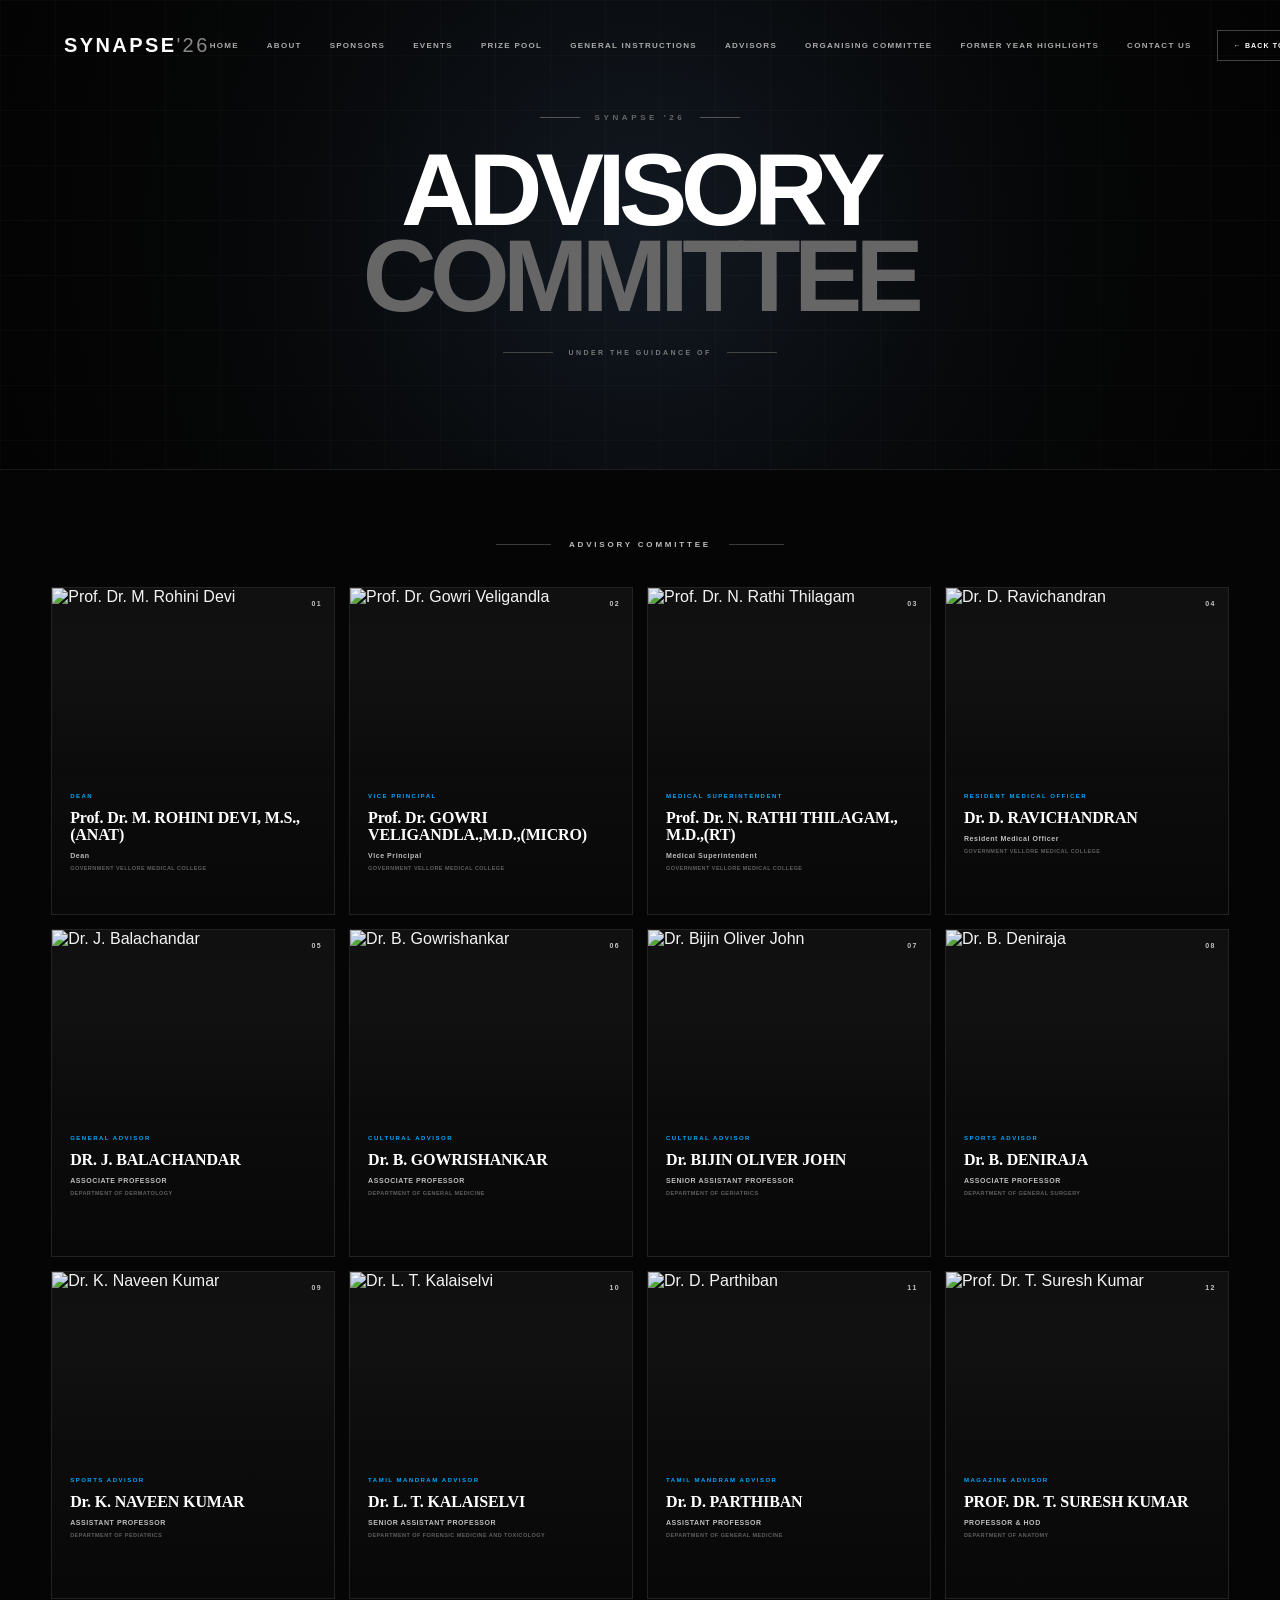
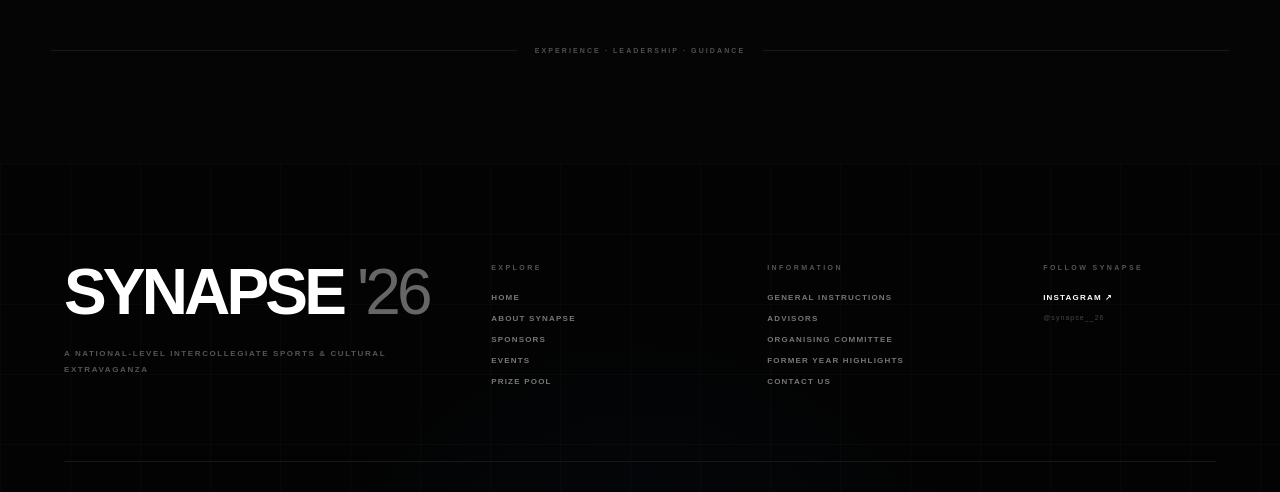
==== advisors.html @ 31fa10bf "Add files via upload" ====
<!DOCTYPE html>
<html lang="en">

<head>

    <meta charset="UTF-8">

    <meta
        name="viewport"
        content="width=device-width, initial-scale=1.0"
    >

    <title>Advisory Committee | SYNAPSE '26</title>

    <link
        rel="stylesheet"
        href="advisors.css"
    >

</head>


<body>


    <!-- =========================================
         NAVBAR
    ========================================== -->

<header class="advisor-navbar">

    <div class="navbar-inner">

        <!-- LOGO -->
        <a
            href="index.html"
            class="logo"
        >
            SYNAPSE <span>'26</span>
        </a>


        <!-- DESKTOP / MOBILE NAVIGATION -->
        <nav class="nav-links">

            <a href="index.html">
                HOME
            </a>
			
			<a href="index.html#about-gvmc">
                ABOUT
            </a>
			
			<a href="index.html#sponsors">
                SPONSORS
            </a>
			
			<a href="index.html#events">
                EVENTS
            </a>
			
			<a href="index.html#prize-pool">
                PRIZE POOL
            </a>
			
			<a href="instructions.html">
                GENERAL INSTRUCTIONS
            </a>
			
			<a href="advisors.html">
                ADVISORS
            </a>
			
			<a href="council.html">
                ORGANISING COMMITTEE
            </a>
			
			<a href="index.html#gallery">
                FORMER YEAR HIGHLIGHTS
            </a>

            <a href="index.html#connect">
                CONTACT US
            </a>

        </nav>


        <!-- DESKTOP BACK BUTTON -->
        <a
            href="index.html"
            class="back-home"
        >
            ← BACK TO HOME
        </a>


        <!-- MOBILE MENU BUTTON -->
        <button
            class="menu-button"
            type="button"
            aria-label="Open menu"
            aria-expanded="false"
        >
            <span></span>
            <span></span>
            <span></span>
        </button>

    </div>

</header>


    <!-- =========================================
         HERO
    ========================================== -->

    <section class="advisor-hero">

        <div class="hero-content">

            <div class="eyebrow">

                <span></span>

                SYNAPSE '26

                <span></span>

            </div>


            <h1>
                ADVISORY
                <span>COMMITTEE</span>
            </h1>


            <div class="guidance">

                <span></span>

                <p>
                    UNDER THE GUIDANCE OF
                </p>

                <span></span>

            </div>

        </div>

    </section>



    <!-- =========================================
         ADVISORY COMMITTEE
    ========================================== -->

    <main class="advisor-main">


        <div class="group-title">

            <span></span>

            ADVISORY COMMITTEE

            <span></span>

        </div>


        <!-- =====================================
             ALL 12 ADVISORS
        ====================================== -->

        <div class="advisor-grid">


            <!-- 01 — DEAN -->

            <article class="advisor-card">

                <div class="advisor-photo">

                    <img
                        src="https://i.ibb.co/4gn8Fgf7/2D2A2046.jpg"
                        alt="Prof. Dr. M. Rohini Devi"
                    >

                    <div class="photo-overlay"></div>

                    <div class="photo-number">
                        01
                    </div>

                </div>


                <div class="advisor-details">

                    <span class="advisor-category">
                        DEAN
                    </span>

                    <h2>
                        Prof. Dr. M. ROHINI DEVI, M.S.,(ANAT)
                    </h2>

                    <p class="designation">
                        Dean
                    </p>

                    <p class="department">
                        GOVERNMENT VELLORE MEDICAL COLLEGE
                    </p>

                </div>

            </article>



            <!-- 02 — VICE PRINCIPAL -->

            <article class="advisor-card">

                <div class="advisor-photo">

                    <img
                        src="https://i.ibb.co/JwVDv8Tv/2D2A2090.jpg"
                        alt="Prof. Dr. Gowri Veligandla"
                    >

                    <div class="photo-overlay"></div>

                    <div class="photo-number">
                        02
                    </div>

                </div>


                <div class="advisor-details">

                    <span class="advisor-category">
                        VICE PRINCIPAL
                    </span>

                    <h2>
                        Prof. Dr. GOWRI VELIGANDLA.,M.D.,(MICRO)
                    </h2>

                    <p class="designation">
                        Vice Principal
                    </p>

                    <p class="department">
                        GOVERNMENT VELLORE MEDICAL COLLEGE
                    </p>

                </div>

            </article>



            <!-- 03 — MEDICAL SUPERINTENDENT -->

            <article class="advisor-card">

                <div class="advisor-photo">

                    <img
                        src="https://i.ibb.co/B5PXLVFb/2D2A2082.jpg"
                        alt="Prof. Dr. N. Rathi Thilagam"
                    >

                    <div class="photo-overlay"></div>

                    <div class="photo-number">
                        03
                    </div>

                </div>


                <div class="advisor-details">

                    <span class="advisor-category">
                        MEDICAL SUPERINTENDENT
                    </span>

                    <h2>
                        Prof. Dr. N. RATHI THILAGAM., M.D.,(RT)
                    </h2>

                    <p class="designation">
                        Medical Superintendent
                    </p>

                    <p class="department">
                        GOVERNMENT VELLORE MEDICAL COLLEGE
                    </p>

                </div>

            </article>



            <!-- 04 — RMO -->

            <article class="advisor-card">

                <div class="advisor-photo">

                    <img
                        src="https://i.ibb.co/PV87Xtb/2D2A2105.jpg"
                        alt="Dr. D. Ravichandran"
                    >

                    <div class="photo-overlay"></div>

                    <div class="photo-number">
                        04
                    </div>

                </div>


                <div class="advisor-details">

                    <span class="advisor-category">
                        RESIDENT MEDICAL OFFICER
                    </span>

                    <h2>
                        Dr. D. RAVICHANDRAN
                    </h2>

                    <p class="designation">
                        Resident Medical Officer
                    </p>

                    <p class="department">
                        GOVERNMENT VELLORE MEDICAL COLLEGE
                    </p>

                </div>

            </article>



            <!-- 05 — GENERAL ADVISOR -->

            <article class="advisor-card">

                <div class="advisor-photo">

                    <img
                        src="https://i.ibb.co/Css4w91R/Chat-GPT-Image-Aug-26-2026-10-30-06-AM.png"
                        alt="Dr. J. Balachandar"
                    >

                    <div class="photo-overlay"></div>

                    <div class="photo-number">
                        05
                    </div>

                </div>


                <div class="advisor-details">

                    <span class="advisor-category">
                        GENERAL ADVISOR
                    </span>

                    <h2>
                        DR. J. BALACHANDAR
                    </h2>

                    <p class="designation">
                        ASSOCIATE PROFESSOR
                    </p>

                    <p class="department">
                        DEPARTMENT OF DERMATOLOGY
                    </p>

                </div>

            </article>



            <!-- 06 — CULTURAL ADVISOR -->

            <article class="advisor-card">

                <div class="advisor-photo">

                    <img
                        src="assets/advisors/gowrishankar.jpg"
                        alt="Dr. B. Gowrishankar"
                    >

                    <div class="photo-overlay"></div>

                    <div class="photo-number">
                        06
                    </div>

                </div>


                <div class="advisor-details">

                    <span class="advisor-category">
                        CULTURAL ADVISOR
                    </span>

                    <h2>
                        Dr. B. GOWRISHANKAR
                    </h2>

                    <p class="designation">
                        ASSOCIATE PROFESSOR
                    </p>

                    <p class="department">
                        DEPARTMENT OF GENERAL MEDICINE
                    </p>

                </div>

            </article>



            <!-- 07 — CULTURAL ADVISOR -->

            <article class="advisor-card">

                <div class="advisor-photo">

                    <img
                        src="https://i.ibb.co/DDgKt5YH/Whats-App-Image-2026-08-08-at-16-47-07.jpg"
                        alt="Dr. Bijin Oliver John"
                    >

                    <div class="photo-overlay"></div>

                    <div class="photo-number">
                        07
                    </div>

                </div>


                <div class="advisor-details">

                    <span class="advisor-category">
                        CULTURAL ADVISOR
                    </span>

                    <h2>
                        Dr. BIJIN OLIVER JOHN
                    </h2>

                    <p class="designation">
                        SENIOR ASSISTANT PROFESSOR
                    </p>

                    <p class="department">
                        DEPARTMENT OF GERIATRICS
                    </p>

                </div>

            </article>



            <!-- 08 — SPORTS ADVISOR -->

            <article class="advisor-card">

                <div class="advisor-photo">

                    <img
                        src="https://i.ibb.co/JhXbsZw/Whats-App-Image-2026-08-08-at-17-13-26.jpg"
                        alt="Dr. B. Deniraja"
                    >

                    <div class="photo-overlay"></div>

                    <div class="photo-number">
                        08
                    </div>

                </div>


                <div class="advisor-details">

                    <span class="advisor-category">
                        SPORTS ADVISOR
                    </span>

                    <h2>
                        Dr. B. DENIRAJA
                    </h2>

                    <p class="designation">
                        ASSOCIATE PROFESSOR
                    </p>

                    <p class="department">
                        DEPARTMENT OF GENERAL SURGERY
                    </p>

                </div>

            </article>



            <!-- 09 — SPORTS ADVISOR -->

            <article class="advisor-card">

                <div class="advisor-photo">

                    <img
                        src="assets/advisors/k-naveen-kumar.jpg"
                        alt="Dr. K. Naveen Kumar"
                    >

                    <div class="photo-overlay"></div>

                    <div class="photo-number">
                        09
                    </div>

                </div>


                <div class="advisor-details">

                    <span class="advisor-category">
                        SPORTS ADVISOR
                    </span>

                    <h2>
                        Dr. K. NAVEEN KUMAR
                    </h2>

                    <p class="designation">
                        ASSISTANT PROFESSOR
                    </p>

                    <p class="department">
                        DEPARTMENT OF PEDIATRICS
                    </p>

                </div>

            </article>



            <!-- 10 — TAMIL MANDRAM ADVISOR -->

            <article class="advisor-card">

                <div class="advisor-photo">

                    <img
                        src="https://i.ibb.co/fWs8QS8/Whats-App-Image-2026-08-08-at-16-56-14.jpg"
                        alt="Dr. L. T. Kalaiselvi"
                    >

                    <div class="photo-overlay"></div>

                    <div class="photo-number">
                        10
                    </div>

                </div>


                <div class="advisor-details">

                    <span class="advisor-category">
                        TAMIL MANDRAM ADVISOR
                    </span>

                    <h2>
                        Dr. L. T. KALAISELVI
                    </h2>

                    <p class="designation">
                        SENIOR ASSISTANT PROFESSOR
                    </p>

                    <p class="department">
                        DEPARTMENT OF FORENSIC MEDICINE AND TOXICOLOGY
                    </p>

                </div>

            </article>



            <!-- 11 — TAMIL MANDRAM ADVISOR -->

            <article class="advisor-card">

                <div class="advisor-photo">

                    <img
                        src="https://i.ibb.co/tPDySHDr/Whats-App-Image-2026-08-08-at-16-56-11.jpg"
                        alt="Dr. D. Parthiban"
                    >

                    <div class="photo-overlay"></div>

                    <div class="photo-number">
                        11
                    </div>

                </div>


                <div class="advisor-details">

                    <span class="advisor-category">
                        TAMIL MANDRAM ADVISOR
                    </span>

                    <h2>
                        Dr. D. PARTHIBAN
                    </h2>

                    <p class="designation">
                        ASSISTANT PROFESSOR
                    </p>

                    <p class="department">
                        DEPARTMENT OF GENERAL MEDICINE
                    </p>

                </div>

            </article>



            <!-- 12 — MAGAZINE ADVISOR -->

            <article class="advisor-card">

                <div class="advisor-photo">

                    <img
                        src="https://i.ibb.co/vCGWLNkT/Whats-App-Image-2026-08-08-at-17-46-43.jpg"
                        alt="Prof. Dr. T. Suresh Kumar"
                    >

                    <div class="photo-overlay"></div>

                    <div class="photo-number">
                        12
                    </div>

                </div>


                <div class="advisor-details">

                    <span class="advisor-category">
                        MAGAZINE ADVISOR
                    </span>

                    <h2>
                        PROF. DR. T. SURESH KUMAR
                    </h2>

                    <p class="designation">
                        PROFESSOR & HOD
                    </p>

                    <p class="department">
                        DEPARTMENT OF ANATOMY
                    </p>

                </div>

            </article>


        </div>



        <!-- =====================================
             CLOSING
        ====================================== -->

        <div class="advisor-closing">

            <span></span>

            <p>
                EXPERIENCE · LEADERSHIP · GUIDANCE
            </p>

            <span></span>

        </div>


    </main>
	
	<script>
document.addEventListener("DOMContentLoaded", () => {

    const menuButton =
        document.querySelector(".menu-button");

    const navLinks =
        document.querySelector(".nav-links");

    if (!menuButton || !navLinks) {
        return;
    }


    function openMenu() {

        navLinks.classList.add("active");

        menuButton.classList.add("active");

        menuButton.setAttribute(
            "aria-label",
            "Close menu"
        );

        document.body.classList.add(
            "menu-open"
        );

    }


    function closeMenu() {

        navLinks.classList.remove("active");

        menuButton.classList.remove("active");

        menuButton.setAttribute(
            "aria-label",
            "Open menu"
        );

        document.body.classList.remove(
            "menu-open"
        );

    }


    menuButton.addEventListener(
        "click",
        () => {

            if (
                navLinks.classList.contains(
                    "active"
                )
            ) {

                closeMenu();

            } else {

                openMenu();

            }

        }
    );


    navLinks
        .querySelectorAll("a")
        .forEach(link => {

            link.addEventListener(
                "click",
                closeMenu
            );

        });


    document.addEventListener(
        "keydown",
        event => {

            if (
                event.key === "Escape" &&
                navLinks.classList.contains(
                    "active"
                )
            ) {

                closeMenu();

            }

        }
    );

});
</script>

<!-- =========================================
     SYNAPSE '26 — FOOTER
========================================= -->
</body>
<footer class="site-footer">
    <!-- =====================================
         FOOTER TOP
    ====================================== -->

    <div class="footer-top">


        <!-- BRAND -->

        <div class="footer-brand">

            <div class="footer-logo">
                SYNAPSE <span>'26</span>
            </div>

            <p>
                A NATIONAL-LEVEL
                INTERCOLLEGIATE
                SPORTS &amp; CULTURAL
                EXTRAVAGANZA
            </p>

        </div>


        <!-- EXPLORE -->

        <div class="footer-column">

            <div class="footer-heading">
                EXPLORE
            </div>

            <a href="index.html#home">
                HOME
            </a>

            <a href="index.html#about-synapse">
                ABOUT SYNAPSE
            </a>

            <a href="index.html#sponsors">
                SPONSORS
            </a>

            <a href="index.html#events">
                EVENTS
            </a>

            <a href="index.html#prize-pool">
                PRIZE POOL
            </a>

        </div>


        <!-- INFORMATION -->

        <div class="footer-column">

            <div class="footer-heading">
                INFORMATION
            </div>

            <a href="instructions.html">
                GENERAL INSTRUCTIONS
            </a>

            <a href="advisors.html">
                ADVISORS
            </a>

            <a href="council.html">
                ORGANISING COMMITTEE
            </a>

            <a href="index.html#gallery">
                FORMER YEAR HIGHLIGHTS
            </a>

            <a href="index.html#connect">
                CONTACT US
            </a>

        </div>


        <!-- SOCIAL -->

        <div class="footer-column footer-social">

            <div class="footer-heading">
                FOLLOW SYNAPSE
            </div>

            <a
                href="https://www.instagram.com/synapse__26/"
                target="_blank"
                rel="noopener noreferrer"
            >
                INSTAGRAM ↗
            </a>

            <span>
                @synapse__26
            </span>

        </div>

    </div>

    </div>

</footer>

</html>
---- advisors.css ----
/* =========================================================
   SYNAPSE '26
   ADVISORY COMMITTEE
   FINAL advisors.css
========================================================= */


/* =========================================================
   RESET
========================================================= */

* {
    margin: 0;
    padding: 0;
    box-sizing: border-box;
}

html {
    scroll-behavior: smooth;
}

body {
    width: 100%;
    min-height: 100vh;

    overflow-x: hidden;

    background: #050505;
    color: #ffffff;

    font-family:
        Arial,
        Helvetica,
        sans-serif;
}

body.menu-open {
    overflow: hidden;
}

a,
button {
    font-family: inherit;
}


/* =========================================================
   NAVBAR
   FIXED ON DESKTOP + MOBILE
========================================================= */

.advisor-navbar {
    position: fixed;

    top: 0;
    left: 0;

    width: 100%;
    height: 90px;

    z-index: 1000;

    background: transparent;
}

.navbar-inner {
    width: min(1400px, 90%);

    height: 100%;

    margin: auto;

    display: flex;

    align-items: center;

    justify-content: space-between;
}


/* =========================================================
   NAVBAR LOGO
========================================================= */

.advisor-navbar .logo {
    display: flex;

    align-items: center;

    text-decoration: none;

    color: #ffffff;

    font-size: 20px;

    font-weight: 800;

    letter-spacing: 0.12em;

    white-space: nowrap;

    position: relative;

    z-index: 1101;
}

.advisor-navbar .logo span {
    color: #888888;

    font-weight: 400;
}


/* =========================================================
   DESKTOP NAV LINKS
========================================================= */

.advisor-navbar .nav-links {
    display: flex;

    align-items: center;

    justify-content: center;

    gap: 28px;

    margin-left: auto;

    margin-right: 25px;
}

.advisor-navbar .nav-links a {
    position: relative;

    color: #aaaaaa;

    text-decoration: none;

    font-size: 8px;

    font-weight: 600;

    letter-spacing: 0.16em;

    white-space: nowrap;

    transition:
        color 0.3s ease;
}

.advisor-navbar .nav-links a::after {
    content: "";

    position: absolute;

    left: 0;

    bottom: -8px;

    width: 0;

    height: 1px;

    background: #ffffff;

    transition:
        width 0.3s ease;
}

.advisor-navbar .nav-links a:hover {
    color: #ffffff;
}

.advisor-navbar .nav-links a:hover::after {
    width: 100%;
}


/* =========================================================
   BACK TO HOME
========================================================= */

.advisor-navbar .back-home {
    padding:
        11px 16px;

    border:
        1px solid
        rgba(255,255,255,0.25);

    color: #ffffff;

    text-decoration: none;

    font-size: 7px;

    font-weight: 700;

    letter-spacing: 0.16em;

    white-space: nowrap;

    transition:
        background 0.3s ease,
        color 0.3s ease,
        border-color 0.3s ease;
}

.advisor-navbar .back-home:hover {
    background: #ffffff;

    color: #050505;

    border-color: #ffffff;
}


/* =========================================================
   HAMBURGER BUTTON
========================================================= */

.advisor-navbar .menu-button {
    display: none;

    width: 42px;
    height: 42px;

    padding: 8px;

    background: transparent;

    border:
        1px solid
        rgba(255,255,255,0.20);

    cursor: pointer;

    align-items: center;

    justify-content: center;

    flex-direction: column;

    z-index: 1102;
}

.advisor-navbar .menu-button span {
    display: block;

    width: 22px;
    height: 1px;

    margin: 3px 0;

    background: #ffffff;

    transition:
        transform 0.3s ease,
        opacity 0.3s ease;
}


/* =========================================================
   HAMBURGER → X
========================================================= */

.advisor-navbar
.menu-button.active
span:nth-child(1) {
    transform:
        translateY(7px)
        rotate(45deg);
}

.advisor-navbar
.menu-button.active
span:nth-child(2) {
    opacity: 0;
}

.advisor-navbar
.menu-button.active
span:nth-child(3) {
    transform:
        translateY(-7px)
        rotate(-45deg);
}


/* =========================================================
   HERO
========================================================= */

.advisor-hero {
    position: relative;

    min-height: 470px;

    width: 100%;

    display: flex;

    align-items: center;

    justify-content: center;

    text-align: center;

    overflow: hidden;

    border-bottom:
        1px solid
        rgba(255,255,255,0.08);

    background:
        radial-gradient(
            circle at center,
            #101317 0%,
            #070809 45%,
            #030303 100%
        );
}


/* =========================================================
   HERO GLOW
========================================================= */

.advisor-hero::before {
    content: "";

    position: absolute;

    inset: 0;

    background:
        radial-gradient(
            circle at center,
            rgba(30,55,90,0.16),
            transparent 65%
        );

    pointer-events: none;
}


/* =========================================================
   HERO GRID
========================================================= */

.advisor-hero::after {
    content: "";

    position: absolute;

    inset: 0;

    background-image:

        linear-gradient(
            rgba(255,255,255,0.018) 1px,
            transparent 1px
        ),

        linear-gradient(
            90deg,
            rgba(255,255,255,0.018) 1px,
            transparent 1px
        );

    background-size:
        55px 55px;

    pointer-events: none;
}


/* =========================================================
   HERO CONTENT
========================================================= */

.hero-content {
    position: relative;

    z-index: 2;

    width: min(1000px, 90%);

    text-align: center;
}


/* =========================================================
   EYEBROW
========================================================= */

.hero-content .eyebrow {
    display: flex;

    align-items: center;

    justify-content: center;

    gap: 15px;

    margin-bottom: 25px;

    color: #666666;

    font-size: 8px;

    font-weight: 600;

    letter-spacing: 0.45em;
}

.hero-content .eyebrow span {
    width: 40px;

    height: 1px;

    background: #555555;
}


/* =========================================================
   HERO TITLE
========================================================= */

.hero-content h1 {
    margin: 0;

    font-family:
        "Arial Black",
        Arial,
        Helvetica,
        sans-serif;

    font-size:
        clamp(
            55px,
            8vw,
            105px
        );

    line-height: 0.84;

    font-weight: 900;

    letter-spacing: -0.065em;

    color: #ffffff;
}

.hero-content h1 span {
    display: block;

    color: #666666;
}


/* =========================================================
   GUIDANCE
========================================================= */

.guidance {
    display: flex;

    align-items: center;

    justify-content: center;

    gap: 15px;

    margin-top: 30px;
}

.guidance span {
    width: 50px;

    height: 1px;

    background: #444444;
}

.guidance p {
    color: #777777;

    font-size: 7px;

    font-weight: 600;

    letter-spacing: 0.35em;
}


/* =========================================================
   MAIN CONTENT
========================================================= */

.advisor-main {
    width: min(1400px, 92%);

    margin: auto;

    padding:
        70px 0
        110px;
}


/* =========================================================
   SECTION TITLE
========================================================= */

.group-title {
    display: flex;

    align-items: center;

    justify-content: center;

    gap: 18px;

    margin-bottom: 38px;

    color: #bdbdbd;

    font-size: 8px;

    font-weight: 700;

    letter-spacing: 0.35em;

    text-align: center;
}

.group-title span {
    width: 55px;

    height: 1px;

    background: #3d3d3d;
}


/* =========================================================
   ADVISOR GRID
   DESKTOP = 4 COLUMNS
========================================================= */

.advisor-grid {
    width: 100%;

    display: grid;

    grid-template-columns:
        repeat(4, minmax(0, 1fr));

    gap: 14px;
}


/* =========================================================
   ADVISOR CARD
========================================================= */

.advisor-card {
    position: relative;

    width: 100%;

    min-width: 0;

    overflow: hidden;

    background: #090909;

    border:
        1px solid
        rgba(255,255,255,0.10);

    transition:
        transform 0.4s ease,
        border-color 0.4s ease,
        box-shadow 0.4s ease;
}

.advisor-card:hover {
    transform:
        translateY(-6px);

    border-color:
        rgba(0,168,255,0.65);

    box-shadow:
        0 18px 40px
        rgba(0,0,0,0.45);
}


/* =========================================================
   CARD BLUE TOP LINE
========================================================= */

.advisor-card::before {
    content: "";

    position: absolute;

    top: 0;
    left: 0;

    width: 0;

    height: 2px;

    z-index: 10;

    background: #00a8ff;

    transition:
        width 0.4s ease;
}

.advisor-card:hover::before {
    width: 100%;
}


/* =========================================================
   ADVISOR PHOTO
   FIXED 3 : 2
========================================================= */

.advisor-photo {
    position: relative;

    width: 100%;

    aspect-ratio: 3 / 2;

    overflow: hidden;

    background: #111111;
}


/* =========================================================
   PHOTO IMAGE
========================================================= */

.advisor-photo img {
    display: block;

    width: 100%;

    height: 100%;

    object-fit: cover;

    object-position: center;

    transition:
        transform 0.8s
        cubic-bezier(
            0.2,
            0.8,
            0.2,
            1
        );
}

.advisor-card:hover
.advisor-photo img {
    transform:
        scale(1.05);
}


/* =========================================================
   PHOTO OVERLAY
========================================================= */

.photo-overlay {
    position: absolute;

    inset: 0;

    background:
        linear-gradient(
            to bottom,
            rgba(0,0,0,0.05),
            transparent 45%,
            rgba(0,0,0,0.35)
        );

    pointer-events: none;
}


/* =========================================================
   PHOTO NUMBER
========================================================= */

.photo-number {
    position: absolute;

    top: 12px;
    right: 12px;

    z-index: 3;

    color:
        rgba(255,255,255,0.75);

    font-size: 7px;

    font-weight: 700;

    letter-spacing: 0.20em;
}


/* =========================================================
   DETAILS
   IMPORTANT:
   THESE ARE BELOW THE IMAGE
========================================================= */

.advisor-details {
    position: relative;

    width: 100%;

    min-height: 138px;

    padding:
        17px 18px
        18px;

    background:
        linear-gradient(
            to bottom,
            #0c0c0c,
            #080808
        );

    text-align: left;
}


/* =========================================================
   CATEGORY
========================================================= */

.advisor-category {
    display: block;

    margin-bottom: 8px;

    color: #00a8ff;

    font-size: 6px;

    font-weight: 700;

    letter-spacing: 0.25em;

    line-height: 1.3;
}


/* =========================================================
   NAME
========================================================= */

.advisor-details h2 {
    margin: 0;

    color: #ffffff;

    font-family:
        Georgia,
        "Times New Roman",
        serif;

    font-size:
        clamp(
            14px,
            1.25vw,
            19px
        );

    line-height: 1.08;

    font-weight: 600;

    letter-spacing: -0.01em;
}


/* =========================================================
   DESIGNATION
========================================================= */

.advisor-details .designation {
    margin-top: 8px;

    color: #bdbdbd;

    font-size: 7px;

    font-weight: 600;

    line-height: 1.3;

    letter-spacing: 0.08em;
}


/* =========================================================
   DEPARTMENT
========================================================= */

.advisor-details .department {
    margin-top: 5px;

    color: #5f5f5f;

    font-size: 5.5px;

    font-weight: 600;

    line-height: 1.35;

    letter-spacing: 0.08em;
}


/* =========================================================
   CLOSING LINE
========================================================= */

.advisor-closing {
    display: flex;

    align-items: center;

    gap: 18px;

    margin-top: 48px;
}

.advisor-closing span {
    flex: 1;

    height: 1px;

    background:
        rgba(255,255,255,0.08);
}

.advisor-closing p {
    color: #505050;

    font-size: 7px;

    font-weight: 700;

    letter-spacing: 0.30em;

    white-space: nowrap;
}


/* =========================================================
   FOOTER
========================================================= */

.site-footer {
    position: relative;

    width: 100%;

    padding:
        100px 5%
        30px;

    background: #030303;

    color: #ffffff;

    overflow: hidden;
}


/* =========================================================
   FOOTER BACKGROUND
========================================================= */

.site-footer::before {
    content: "";

    position: absolute;

    width: 700px;
    height: 700px;

    left: 50%;
    bottom: -520px;

    transform:
        translateX(-50%);

    background:
        radial-gradient(
            circle,
            rgba(0,70,130,0.08),
            transparent 70%
        );

    pointer-events: none;
}

.site-footer::after {
    content: "";

    position: absolute;

    inset: 0;

    background-image:

        linear-gradient(
            rgba(255,255,255,0.018) 1px,
            transparent 1px
        ),

        linear-gradient(
            90deg,
            rgba(255,255,255,0.018) 1px,
            transparent 1px
        );

    background-size:
        70px 70px;

    pointer-events: none;
}


/* =========================================================
   FOOTER TOP
========================================================= */

.footer-top {
    position: relative;

    z-index: 2;

    width: min(1400px, 100%);

    margin: auto;

    display: grid;

    grid-template-columns:
        1.7fr
        1fr
        1fr
        0.8fr;

    gap: 60px;

    padding-bottom: 75px;

    border-bottom:
        1px solid #171717;
}


/* =========================================================
   FOOTER BRAND
========================================================= */

.footer-brand {
    max-width: 420px;
}

.footer-logo {
    color: #ffffff;

    font-family:
        "Arial Black",
        Arial,
        Helvetica,
        sans-serif;

    font-size:
        clamp(
            40px,
            5vw,
            65px
        );

    line-height: 0.9;

    font-weight: 900;

    letter-spacing: -0.06em;
}

.footer-logo span {
    color: #666666;

    font-weight: 300;
}

.footer-brand p {
    max-width: 330px;

    margin-top: 25px;

    color: #555555;

    font-size: 8px;

    line-height: 1.9;

    font-weight: 600;

    letter-spacing: 0.20em;
}


/* =========================================================
   FOOTER COLUMNS
========================================================= */

.footer-column {
    display: flex;

    flex-direction: column;

    align-items: flex-start;

    gap: 12px;
}

.footer-heading {
    margin-bottom: 10px;

    color: #555555;

    font-size: 7px;

    font-weight: 700;

    letter-spacing: 0.35em;
}

.footer-column a {
    position: relative;

    color: #777777;

    text-decoration: none;

    font-size: 8px;

    font-weight: 600;

    letter-spacing: 0.15em;

    transition:
        color 0.3s ease;
}

.footer-column a:hover {
    color: #ffffff;
}

.footer-column a::after {
    content: "";

    position: absolute;

    left: 0;

    bottom: -4px;

    width: 0;

    height: 1px;

    background: #ffffff;

    transition:
        width 0.3s ease;
}

.footer-column a:hover::after {
    width: 100%;
}


/* =========================================================
   FOOTER SOCIAL
========================================================= */

.footer-social a {
    color: #ffffff;
}

.footer-social span {
    color: #444444;

    font-size: 7px;

    letter-spacing: 0.15em;
}


/* =========================================================
   TABLET
========================================================= */

@media (max-width: 1100px) {

    .advisor-navbar .nav-links {
        gap: 16px;
    }

    .advisor-navbar .nav-links a {
        font-size: 7px;
    }

    .advisor-navbar .back-home {
        padding:
            10px 12px;

        font-size: 6px;
    }


    /* 3 columns */

    .advisor-grid {
        grid-template-columns:
            repeat(3, minmax(0, 1fr));

        gap: 12px;
    }


    .advisor-details {
        min-height: 132px;

        padding:
            15px 15px
            16px;
    }

    .advisor-details h2 {
        font-size: 15px;
    }
}


/* =========================================================
   MOBILE NAVIGATION
   SAME BEHAVIOUR AS HOMEPAGE
========================================================= */

@media (max-width: 900px) {

    /* -----------------------------------------------------
       NAVBAR
    ----------------------------------------------------- */

    .advisor-navbar {
        position: fixed;

        top: 0;
        left: 0;

        width: 100%;

        height: 80px;

        z-index: 1000;

        background: transparent;
    }

    .navbar-inner {
        width: 90%;

        height: 80px;

        margin: auto;

        display: flex;

        align-items: center;

        justify-content: space-between;
    }


    /* -----------------------------------------------------
       LOGO
    ----------------------------------------------------- */

    .advisor-navbar .logo {
        font-size: 17px;

        z-index: 1101;
    }


    /* -----------------------------------------------------
       HIDE BACK BUTTON
    ----------------------------------------------------- */

    .advisor-navbar .back-home {
        display: none;
    }


    /* -----------------------------------------------------
       FULL SCREEN MOBILE MENU
    ----------------------------------------------------- */

    .advisor-navbar .nav-links {
        position: fixed;

        inset: 0;

        width: 100%;

        height: 100vh;

        height: 100dvh;

        margin: 0;

        padding:
            100px 10%
            50px;

        display: flex;

        flex-direction: column;

        align-items: flex-start;

        justify-content: center;

        gap: 0;

        background:

            radial-gradient(
                circle at 80% 15%,
                rgba(30,60,130,0.12),
                transparent 35%
            ),

            radial-gradient(
                circle at 15% 85%,
                rgba(150,0,0,0.14),
                transparent 40%
            ),

            #050505;

        opacity: 0;

        visibility: hidden;

        transform:
            translateY(-20px);

        transition:
            opacity 0.35s ease,
            transform 0.35s ease,
            visibility 0.35s ease;

        z-index: 1000;

        overflow-y: auto;

        margin-left: 0;

        margin-right: 0;
    }


    /* -----------------------------------------------------
       MENU OPEN
    ----------------------------------------------------- */

    .advisor-navbar
    .nav-links.active {
        opacity: 1;

        visibility: visible;

        transform:
            translateY(0);
    }


    /* -----------------------------------------------------
       MOBILE LINKS
    ----------------------------------------------------- */

    .advisor-navbar .nav-links a {
        position: relative;

        width: 100%;

        padding:
            15px 0;

        color: #888888;

        font-size: 22px;

        font-weight: 700;

        letter-spacing: 0.08em;

        border-bottom:
            1px solid
            rgba(255,255,255,0.08);

        transform:
            translateX(-20px);

        opacity: 0;

        transition:
            color 0.25s ease,
            transform 0.4s ease,
            opacity 0.4s ease;
    }


    /* -----------------------------------------------------
       LINKS OPEN ANIMATION
    ----------------------------------------------------- */

    .advisor-navbar
    .nav-links.active a {
        opacity: 1;

        transform:
            translateX(0);
    }


    /* -----------------------------------------------------
       STAGGER
    ----------------------------------------------------- */

    .advisor-navbar
    .nav-links.active
    a:nth-child(1) {
        transition-delay: 0.05s;
    }

    .advisor-navbar
    .nav-links.active
    a:nth-child(2) {
        transition-delay: 0.08s;
    }

    .advisor-navbar
    .nav-links.active
    a:nth-child(3) {
        transition-delay: 0.11s;
    }

    .advisor-navbar
    .nav-links.active
    a:nth-child(4) {
        transition-delay: 0.14s;
    }

    .advisor-navbar
    .nav-links.active
    a:nth-child(5) {
        transition-delay: 0.17s;
    }

    .advisor-navbar
    .nav-links.active
    a:nth-child(6) {
        transition-delay: 0.20s;
    }


    /* -----------------------------------------------------
       REMOVE DESKTOP UNDERLINE
    ----------------------------------------------------- */

    .advisor-navbar
    .nav-links a::after {
        display: none;
    }

    .advisor-navbar
    .nav-links a:hover {
        color: #ffffff;
    }


    /* -----------------------------------------------------
       HAMBURGER
    ----------------------------------------------------- */

    .advisor-navbar .menu-button {
        position: relative;

        z-index: 1102;

        display: flex;

        width: 42px;
        height: 42px;

        padding: 8px;

        align-items: center;

        justify-content: center;

        flex-direction: column;

        background: transparent;

        border:
            1px solid
            rgba(255,255,255,0.20);

        cursor: pointer;
    }


    /* -----------------------------------------------------
       HAMBURGER LINES
    ----------------------------------------------------- */

    .advisor-navbar
    .menu-button span {
        display: block;

        width: 22px;

        height: 1px;

        margin: 3px 0;

        background: #ffffff;

        transition:
            transform 0.3s ease,
            opacity 0.3s ease;
    }


    /* -----------------------------------------------------
       X
    ----------------------------------------------------- */

    .advisor-navbar
    .menu-button.active
    span:nth-child(1) {
        transform:
            translateY(7px)
            rotate(45deg);
    }

    .advisor-navbar
    .menu-button.active
    span:nth-child(2) {
        opacity: 0;
    }

    .advisor-navbar
    .menu-button.active
    span:nth-child(3) {
        transform:
            translateY(-7px)
            rotate(-45deg);
    }


    /* -----------------------------------------------------
       HERO
    ----------------------------------------------------- */

    .advisor-hero {
        min-height: 400px;
    }

    .hero-content {
        width: 88%;
    }

    .hero-content h1 {
        font-size: 55px;
    }


    /* -----------------------------------------------------
       MAIN
    ----------------------------------------------------- */

    .advisor-main {
        width: 92%;

        padding:
            60px 0
            80px;
    }


    /* -----------------------------------------------------
       ADVISOR GRID
       MOBILE = 2 COLUMNS
    ----------------------------------------------------- */

    .advisor-grid {
        grid-template-columns:
            repeat(2, minmax(0, 1fr));

        gap: 9px;
    }


    /* -----------------------------------------------------
       PHOTO
       STILL EXACTLY 3:2
    ----------------------------------------------------- */

    .advisor-photo {
        width: 100%;

        height: auto;

        aspect-ratio: 3 / 2;
    }


    /* -----------------------------------------------------
       DETAILS BELOW PHOTO
    ----------------------------------------------------- */

    .advisor-details {
        position: relative;

        width: 100%;

        min-height: 108px;

        padding:
            12px 10px
            13px;
    }

    .advisor-category {
        margin-bottom: 5px;

        font-size: 5px;

        letter-spacing: 0.18em;
    }

    .advisor-details h2 {
        font-size: 11px;

        line-height: 1.08;
    }

    .advisor-details .designation {
        margin-top: 5px;

        font-size: 6px;

        line-height: 1.25;
    }

    .advisor-details .department {
        margin-top: 3px;

        font-size: 5px;

        line-height: 1.3;

        letter-spacing: 0.04em;
    }

    .photo-number {
        top: 8px;

        right: 8px;

        font-size: 5px;
    }


    /* -----------------------------------------------------
       CLOSING
    ----------------------------------------------------- */

    .advisor-closing {
        gap: 10px;

        margin-top: 35px;
    }

    .advisor-closing p {
        font-size: 5px;

        letter-spacing: 0.15em;
    }


    /* -----------------------------------------------------
       FOOTER
    ----------------------------------------------------- */

    .site-footer {
        padding:
            75px 7%
            25px;
    }

    .footer-top {
        grid-template-columns: 1fr;

        gap: 40px;

        padding-bottom: 55px;
    }

    .footer-logo {
        font-size: 48px;
    }

    .footer-brand p {
        font-size: 8px;

        max-width: 280px;
    }
}


/* =========================================================
   SMALL MOBILE
========================================================= */

@media (max-width: 600px) {

    .advisor-navbar {
        height: 75px;
    }

    .navbar-inner {
        width: 86%;

        height: 75px;
    }

    .advisor-navbar .logo {
        font-size: 17px;
    }


    /* FULL SCREEN MENU */

    .advisor-navbar .nav-links {
        padding:
            100px 9%
            40px;
    }

    .advisor-navbar .nav-links a {
        font-size: 19px;

        padding:
            13px 0;
    }


    /* HERO */

    .advisor-hero {
        min-height: 390px;
    }

    .hero-content h1 {
        font-size: 50px;
    }

    .hero-content .eyebrow {
        font-size: 6px;

        letter-spacing: 0.28em;

        gap: 10px;
    }

    .hero-content .eyebrow span {
        width: 25px;
    }

    .guidance {
        gap: 10px;
    }

    .guidance span {
        width: 25px;
    }

    .guidance p {
        font-size: 6px;

        letter-spacing: 0.22em;
    }


    /* MAIN */

    .advisor-main {
        width: 92%;

        padding:
            55px 0
            70px;
    }

    .group-title {
        gap: 10px;

        margin-bottom: 28px;

        font-size: 6px;

        letter-spacing: 0.25em;
    }

    .group-title span {
        width: 25px;
    }


    /* TWO COLUMNS */

    .advisor-grid {
        grid-template-columns:
            repeat(2, minmax(0, 1fr));

        gap: 8px;
    }


    /* EXACT 3:2 */

    .advisor-photo {
        aspect-ratio: 3 / 2;

        width: 100%;

        height: auto;
    }


    /* DETAILS */

    .advisor-details {
        min-height: 103px;

        padding:
            11px 9px
            12px;
    }

    .advisor-category {
        font-size: 4.5px;

        letter-spacing: 0.16em;
    }

    .advisor-details h2 {
        font-size: 10px;

        line-height: 1.08;
    }

    .advisor-details .designation {
        font-size: 5.5px;
    }

    .advisor-details .department {
        font-size: 4.5px;
    }


    /* CLOSING */

    .advisor-closing {
        gap: 8px;

        margin-top: 30px;
    }

    .advisor-closing p {
        font-size: 4.5px;

        letter-spacing: 0.12em;
    }


    /* FOOTER */

    .site-footer {
        padding:
            70px 7%
            25px;
    }

    .footer-top {
        gap: 35px;
    }

    .footer-logo {
        font-size: 44px;
    }

    .footer-brand p {
        font-size: 7px;
    }

    .footer-column {
        gap: 10px;
    }

    .footer-heading {
        font-size: 7px;
    }

    .footer-column a {
        font-size: 7px;
    }
}


/* =========================================================
   VERY SMALL MOBILE
========================================================= */

@media (max-width: 380px) {

    .navbar-inner {
        width: 88%;
    }

    .advisor-navbar .logo {
        font-size: 15px;
    }

    .advisor-navbar .menu-button {
        width: 39px;
        height: 39px;
    }


    /* MENU */

    .advisor-navbar .nav-links a {
        font-size: 17px;

        padding:
            12px 0;
    }


    /* HERO */

    .advisor-hero {
        min-height: 370px;
    }

    .hero-content h1 {
        font-size: 43px;
    }


    /* CARDS */

    .advisor-grid {
        gap: 7px;
    }

    .advisor-details {
        min-height: 98px;

        padding:
            9px 8px
            10px;
    }

    .advisor-category {
        font-size: 4px;
    }

    .advisor-details h2 {
        font-size: 8.5px;
    }

    .advisor-details .designation {
        font-size: 5px;
    }

    .advisor-details .department {
        font-size: 4px;
    }

    .photo-number {
        top: 6px;

        right: 6px;

        font-size: 4.5px;
    }


    /* FOOTER */

    .footer-logo {
        font-size: 40px;
    }
}
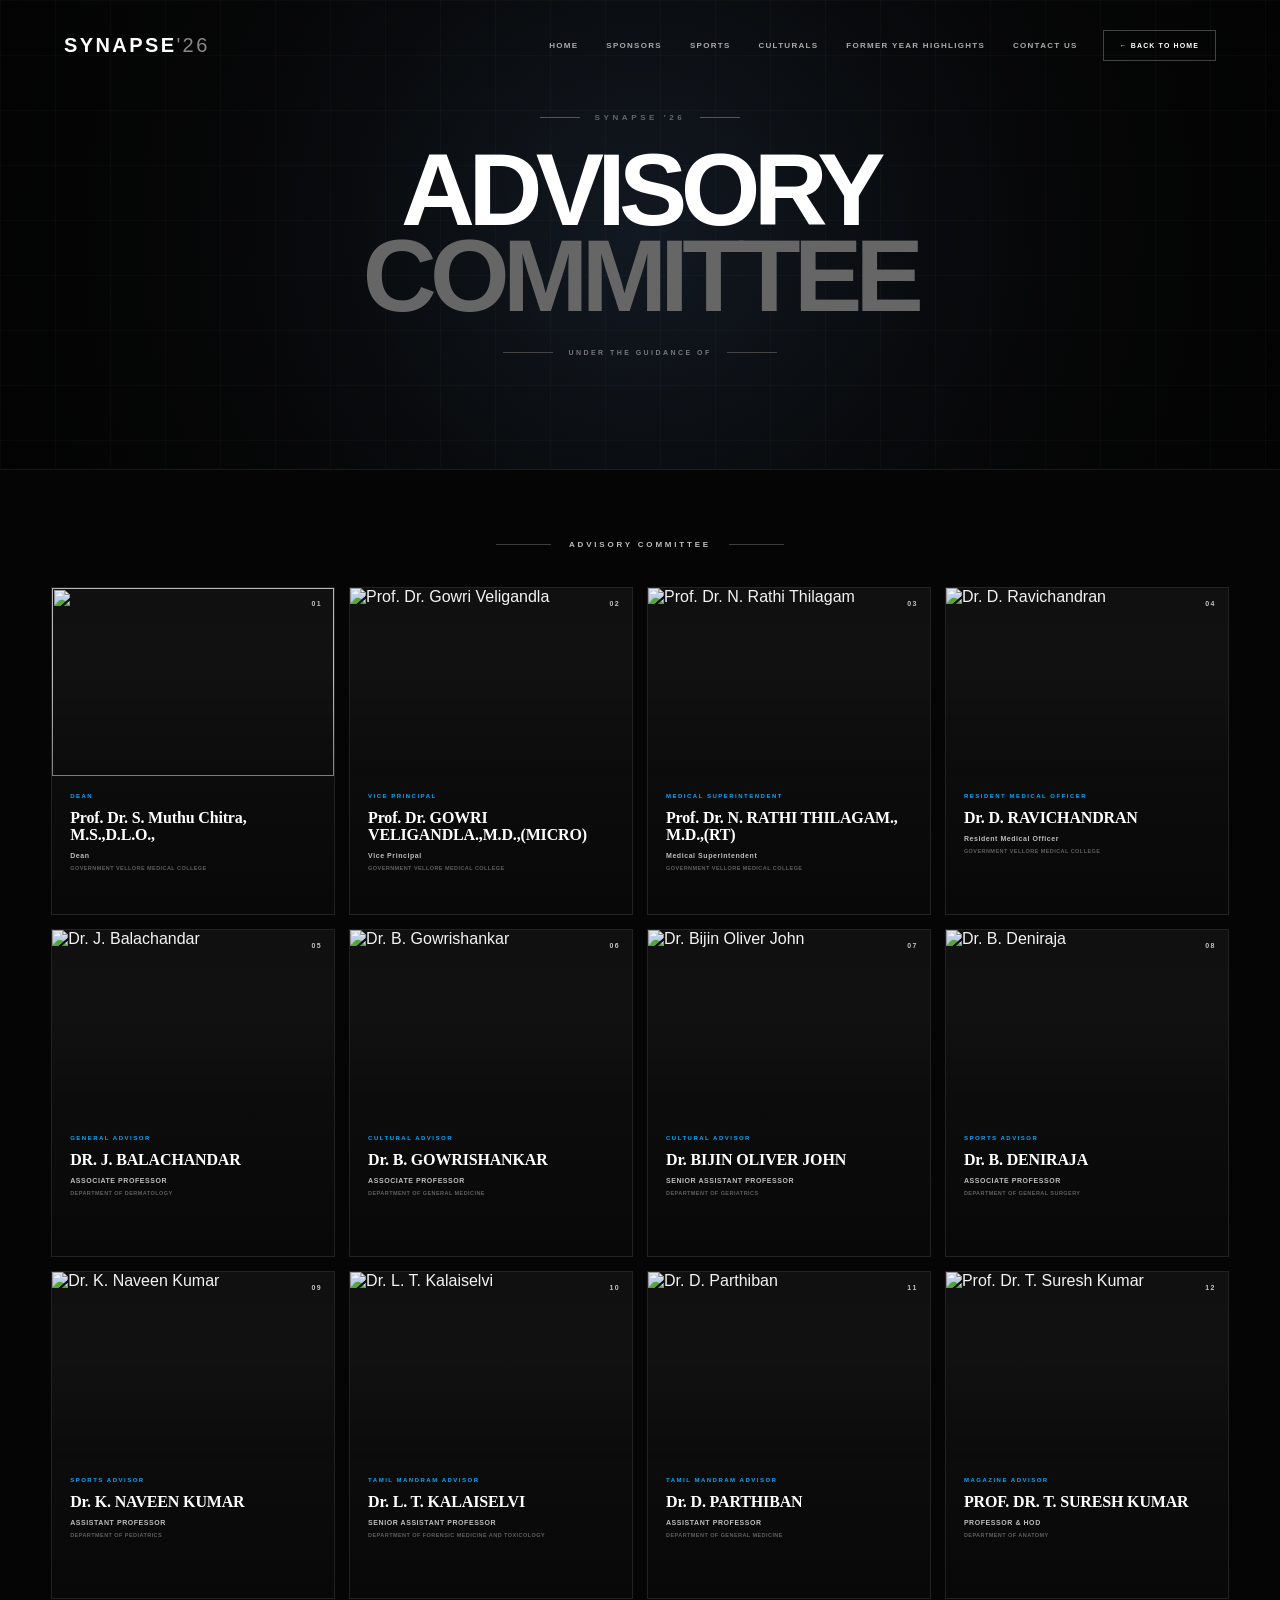
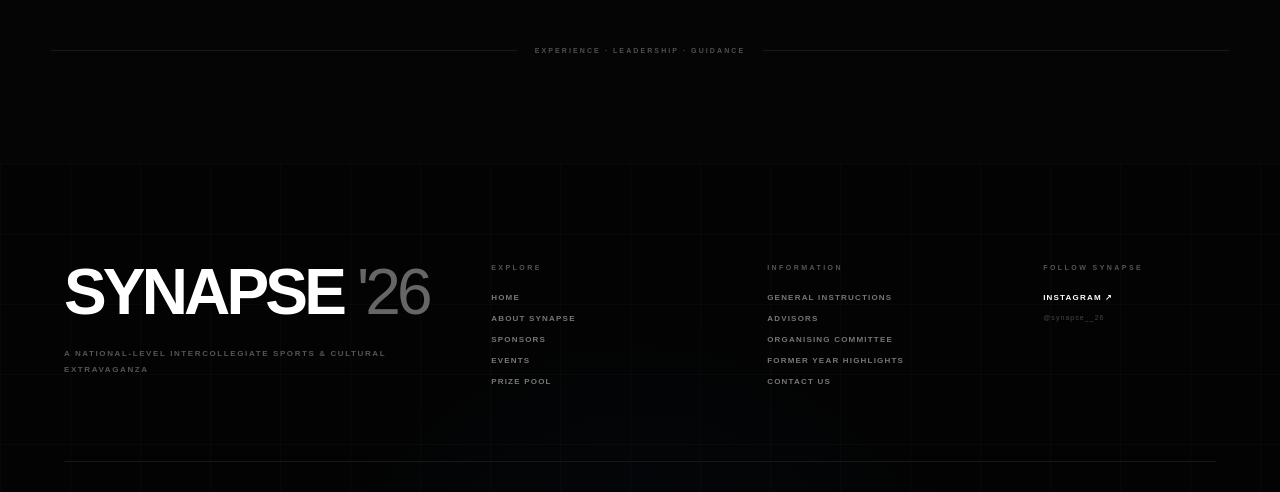
==== commit a3f11d56: "Add files via upload" ====
--- a/advisors.html
+++ b/advisors.html
@@ -47,32 +47,16 @@
                 HOME
             </a>
 			
-			<a href="index.html#about-gvmc">
-                ABOUT
-            </a>
-			
 			<a href="index.html#sponsors">
                 SPONSORS
             </a>
 			
-			<a href="index.html#events">
-                EVENTS
+			<a href="sports.html">
+                SPORTS
             </a>
 			
-			<a href="index.html#prize-pool">
-                PRIZE POOL
-            </a>
-			
-			<a href="instructions.html">
-                GENERAL INSTRUCTIONS
-            </a>
-			
-			<a href="advisors.html">
-                ADVISORS
-            </a>
-			
-			<a href="council.html">
-                ORGANISING COMMITTEE
+			<a href="culturals.html">
+                CULTURALS
             </a>
 			
 			<a href="index.html#gallery">
@@ -187,8 +171,8 @@
                 <div class="advisor-photo">
 
                     <img
-                        src="https://i.ibb.co/4gn8Fgf7/2D2A2046.jpg"
-                        alt="Prof. Dr. M. Rohini Devi"
+                        src="https://i.ibb.co/s9v8L5m1/Chat-GPT-Image-Sep-2-2026-01-53-07-PM.png"
+                        alt=""
                     >
 
                     <div class="photo-overlay"></div>
@@ -207,7 +191,7 @@
                     </span>
 
                     <h2>
-                        Prof. Dr. M. ROHINI DEVI, M.S.,(ANAT)
+                        Prof. Dr. S. Muthu Chitra,  M.S.,D.L.O., 
                     </h2>
 
                     <p class="designation">
